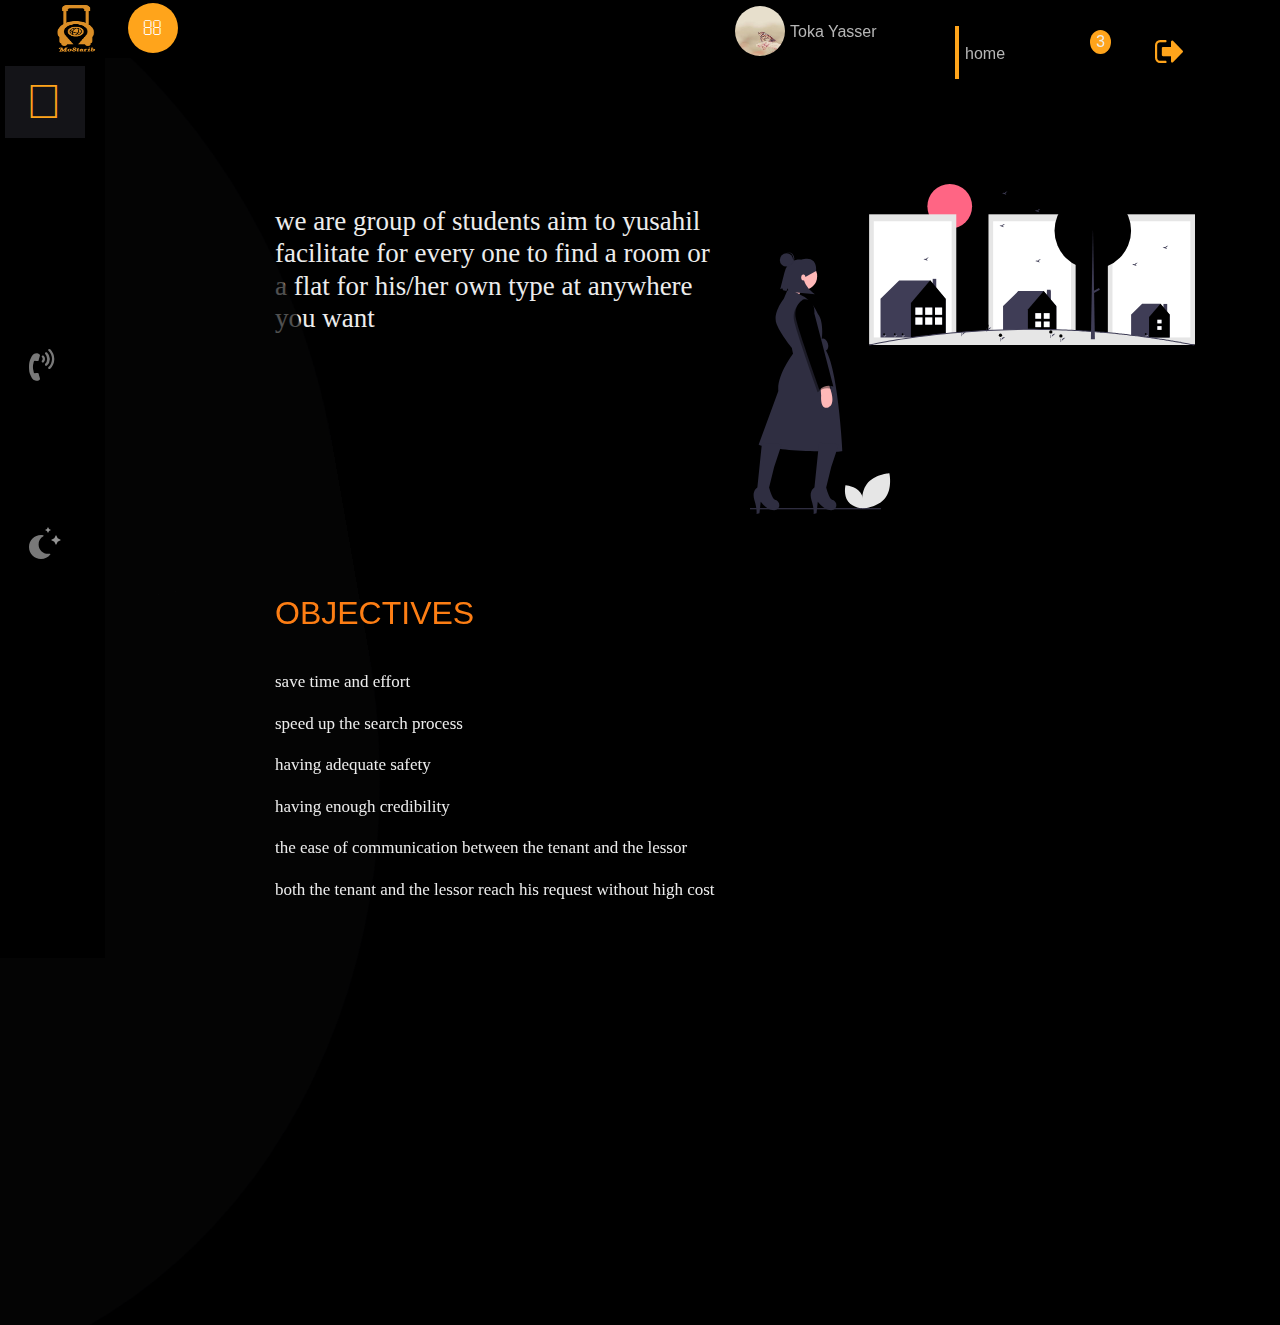
==== about.html @ 669028d1 "update html ,js files" ====
<!DOCTYPE html>
<html lang="en">

<head>
    <meta charset="utf-8">
    <meta http-equiv="X-UA-Compatible" content="IE=edge">
    <meta name="viewport" content="width=device-width, initial-scale=1">

    <!-- Title Of Page -->
    <title>Final Progect</title>

    <!-- Site Icon -->
    <link rel="icon" type="image/png" href="../images/icons/Mo8treb.png" />

    <!-- CSS Links -->
    <link href="css/bootstrap.css" rel="stylesheet">
    <link href="css/Pro1.css" rel="stylesheet">
    <link href="css/about.css" rel="stylesheet">
    <link href="css/sweetalert.css" rel="stylesheet">
    <link href="css/aos.css" rel="stylesheet">

    <!-- Fonts And Icons Links -->
    <link rel="stylesheet" href="https://use.fontawesome.com/releases/v5.7.0/css/all.css"
        integrity="sha384-lZN37f5QGtY3VHgisS14W3ExzMWZxybE1SJSEsQp9S+oqd12jhcu+A56Ebc1zFSJ" crossorigin="anonymous">
    <link rel="stylesheet" href="https://cdnjs.cloudflare.com/ajax/libs/font-awesome/4.7.0/css/font-awesome.min.css">
</head>

<body>



    <!-- All Content Of Page  -->
    <div class="BasicPage container">
        <!-- Content Of First Row Of Body -->
        <div class="row">
            <!-- Content Of Horizental NavBar -->
            <div class="col-lg-12">
                <div class="container">
                    <!-- Header Of Horizental NavBar -->
                    <div class="row pageheader fixed-top">
                        <div class="col-lg-3 col-md-4 col-sm-6">
                            <!-- Logo of Site -->
                            <h6><img class="imglogo" src="images/icons/Mo8treb.png" /></h6>
                            <!-- Search Icon -->
                            <div class="search">
                                <div class="s-effect">
                                    <input type="text" placeholder="      click to filter flats" id="Search" class="in">
                                    <div class="search-icon">
                                        <span class="fas fa-search"></span>
                                    </div>
                                </div>
                            </div>
                            <!-- User Profile Picture -->
                            <a href="userProfile.html" class="userinfo">
                                <img class="UserPicture" src="images/basic/profile.jpg" />
                                <h6 class="UserName">Toka Yasser</h6>
                            </a>
                            <!-- Vertical Line -->
                            <div class="line"></div>
                            <!-- Page Name -->
                            <a href="index.html" class="pagelink">
                                <h6 class="pagename">home</h6>
                            </a>
                            <!-- Notification Icon And Notification Numbers -->
                            <a class="notification-link">
                                <i class="notification fas fa-bell fa-2x fa-secondary" id="notification"></i>
                                <span class="notifi-number" id="notifi-num">3</span>
                            </a>
                            <!-- Log Out -->
                            <a class="logout-link" onclick="Logout();">
                                <i class="logout-icon fa fa-sign-out fa-2x" id="logout"></i>
                            </a>
                            <!-- Logout Content -->
                            <div id="logoutContent">
                                <div class="message">
                                    Are You Sure To Logout ?
                                </div>
                                <button class="yes">Yes</button>
                                <button class="no">Cancel</button>
                            </div>
                            <!-- Notification Content -->
                            <div class="notifi-dropdown">
                                <!-- Notification Box Content -->
                                <div class="notifi-content">
                                    <!-- Image Of Any User -->
                                    <div class="notifi-img-content">
                                        <img src="images/basic/59508415_633340147131975_897403652375838720_n.jpg"
                                            class="notifi-img">
                                    </div>
                                    <!-- What User Doing In Site(Download Post, Like Your Post, Dislike Your Post) -->
                                    <div class="notifi-info">
                                        <p>Nada Disliked your<span>Timeline Post</span></p>
                                        <span class="notifi-time">10 minutes ago</span>
                                    </div>
                                </div>
                                <!-- Notification Box Content -->
                                <div class="notifi-content">
                                    <!-- Image Of Any User -->
                                    <div class="notifi-img-content">
                                        <img src="images/basic/profile.jpg" class="notifi-img">
                                    </div>
                                    <!-- What User Doing In Site(Download Post, Like Your Post, Dislike Your Post) -->
                                    <div class="notifi-info">
                                        <p>Maruoma download<span>New Post</span></p>
                                        <span class="notifi-time">40 minutes ago</span>
                                    </div>
                                </div>
                                <!-- Notification Box Content -->
                                <div class="notifi-content">
                                    <!-- Image Of Any User -->
                                    <div class="notifi-img-content">
                                        <img src="images/basic/1116_196402540517940_1950022348_n.jpg"
                                            class="notifi-img">
                                    </div>
                                    <!-- What User Doing In Site(Download Post, Like Your Post, Dislike Your Post) -->
                                    <div class="notifi-info">
                                        <p>Toka liked your<span>Timeline Post</span></p>
                                        <span class="notifi-time">3 hour ago</span>
                                    </div>
                                </div>
                            </div>
                        </div>
                    </div>
                </div>

                <!-- Content Of Search Icon Form -->
                <div class="search-content " id='SearchContent'>
                    <div class="content">
                        <form>
                            <input type="text" placeholder="Governorate"><br>
                            <input type="text" placeholder="City"><br>
                            <input type="text" placeholder="Street"><br>
                            <input type="number" placeholder="Price"><br>
                            <input type="number" placeholder="Size"><br>
                            <input type="text" placeholder="Booking date" onfocus="(this.type='date')"><br><br>
                            <div class="col-lg-5 text-center" style="margin: auto">
                                <p id="ptype" class="accordion">choose a type ...... </p>
                                <div id="pa" class="panel">
                                    <label onclick="mytype(this)">summer resort</label> <br>
                                    <label onclick="mytype(this)">go and back</label><br>
                                    <label onclick="mytype(this)">general</label><br>
                                    <label onclick="mytype(this)">student</label><br>
                                </div>
                            </div>
                            <label class="radio-content">Room
                                <input type="radio" name="type" checked="checked">
                                <span class="checkmark"></span>
                            </label>
                            <label class="radio-content">Flat
                                <input type="radio" name="type">
                                <span class="checkmark"></span>
                            </label><br><br>
                            <input type="submit" value="filter">
                        </form>
                    </div>
                </div>
            </div>
        </div>
        <!-- Content Of Second Row That Have All Remaining Parts Of Body Under Horizental NavBar -->

        <div class="row col-lg-6 col-sm-3">

            <div class="col-lg-3 ">


            </div>

            <div class="col-lg-2 ">

            </div>

            <!-- Content Of Vertical NavBar -->
            <div class="col-lg-1 col-md-1 col-sm-1">
                <nav class="navbar">
                    <ul class="navbar-nav">
                        <!-- This Section Of Nav Is Logo And (>>) Icon -->
                        <li class="logo">
                            <h6 class="link-text logo-text">Toka Yasser</h6>
                            <a class=" headericon1 fas fa-angle-double-right fa-2x" style="color: #ffa41b;" h></a>
                        </li>
                        <!-- From This Section Of Nav , It Will Know All Other Pages Name And Ther Icons -->
                        <li class="nav-item">
                            <a href="index.html" class="nav-link">
                                <i class="navicon fas fa-home fa-2x fa-secondary"></i>
                                <span class="link-text">Home</span>
                            </a>
                        </li>

                        <li class="nav-item">
                            <a href="userProfile.html" class="nav-link">
                                <i class="navicon fas fa-user fa-2x fa-secondary"></i>
                                <span class="link-text">User Profile</span>
                            </a>
                        </li>

                        <li class="nav-item">
                            <a href="flatProfile.html" class="nav-link">
                                <i class="navicon fas fa-bed fa-2x fa-secondary"></i>
                                <span class="link-text">Flat Profile</span>
                            </a>
                        </li>

                        <li class="nav-item">
                            <a href="Reservation.html" class="nav-link">
                                <i class="navicon fa fa-volume-control-phone fa-2x fa-secondary"></i>
                                <span class="link-text">Reservation</span>
                            </a>
                        </li>

                        <li class="nav-item">
                            <a href="About.html" class="nav-link">
                                <i class="navicon fab fa-accusoft fa-2x fa-secondary"></i>
                                <span class="link-text">About</span>
                            </a>
                        </li>

                        <li class="nav-item">
                            <a href="contactUs.html" class="nav-link">
                                <i class="navicon fas fa-address-book fa-2x fa-secondary"></i>
                                <span class="link-text">Contact Us</span>
                            </a>
                        </li>

                        <!-- This Section Of Nav To Change Between Themes Color Of All page -->
                        <li class="nav-item" id="themeButton">
                            <a class="nav-link">
                                <svg class="theme-icon" id="darkIcon" xmlns="http://www.w3.org/2000/svg"
                                    viewBox="0 0 512 512" class="svg-inline--fa fa-moon-stars fa-w-16 fa-7x">
                                    <g class="fa-group">
                                        <path fill="currentColor"
                                            d="M320 32L304 0l-16 32-32 16 32 16 16 32 16-32 32-16zm138.7 149.3L432 128l-26.7 53.3L352 208l53.3 26.7L432 288l26.7-53.3L512 208z"
                                            class="fa-primary"></path>
                                        <path fill="currentColor"
                                            d="M332.2 426.4c8.1-1.6 13.9 8 8.6 14.5a191.18 191.18 0 0 1-149 71.1C85.8 512 0 426 0 320c0-120 108.7-210.6 227-188.8 8.2 1.6 10.1 12.6 2.8 16.7a150.3 150.3 0 0 0-76.1 130.8c0 94 85.4 165.4 178.5 147.7z"
                                            class="fa-secondary"></path>
                                    </g>
                                </svg>
                                <svg class="theme-icon" id="lightIcon" aria-hidden="true" focusable="false"
                                    data-prefix="fad" data-icon="sun" role="img" xmlns="http://www.w3.org/2000/svg"
                                    viewBox="0 0 512 512" class="svg-inline--fa fa-sun fa-w-16 fa-7x">
                                    <g class="fa-group">
                                        <path fill="currentColor"
                                            d="M502.42 240.5l-94.7-47.3 33.5-100.4c4.5-13.6-8.4-26.5-21.9-21.9l-100.4 33.5-47.41-94.8a17.31 17.31 0 0 0-31 0l-47.3 94.7L92.7 70.8c-13.6-4.5-26.5 8.4-21.9 21.9l33.5 100.4-94.7 47.4a17.31 17.31 0 0 0 0 31l94.7 47.3-33.5 100.5c-4.5 13.6 8.4 26.5 21.9 21.9l100.41-33.5 47.3 94.7a17.31 17.31 0 0 0 31 0l47.31-94.7 100.4 33.5c13.6 4.5 26.5-8.4 21.9-21.9l-33.5-100.4 94.7-47.3a17.33 17.33 0 0 0 .2-31.1zm-155.9 106c-49.91 49.9-131.11 49.9-181 0a128.13 128.13 0 0 1 0-181c49.9-49.9 131.1-49.9 181 0a128.13 128.13 0 0 1 0 181z"
                                            class="fa-primary"></path>
                                        <path fill="currentColor"
                                            d="M352 256a96 96 0 1 1-96-96 96.15 96.15 0 0 1 96 96z"
                                            class="fa-secondary"></path>
                                    </g>
                                </svg>
                                <svg class="theme-icon" id="solarIcon" aria-hidden="true" focusable="false"
                                    data-prefix="fad" data-icon="sunglasses" role="img"
                                    xmlns="http://www.w3.org/2000/svg" viewBox="0 0 576 512"
                                    class="svg-inline--fa fa-sunglasses fa-w-18 fa-7x">
                                    <g class="fa-group">
                                        <path fill="currentColor"
                                            d="M574.09 280.38L528.75 98.66a87.94 87.94 0 0 0-113.19-62.14l-15.25 5.08a16 16 0 0 0-10.12 20.25L395.25 77a16 16 0 0 0 20.22 10.13l13.19-4.39c10.87-3.63 23-3.57 33.15 1.73a39.59 39.59 0 0 1 20.38 25.81l38.47 153.83a276.7 276.7 0 0 0-81.22-12.47c-34.75 0-74 7-114.85 26.75h-73.18c-40.85-19.75-80.07-26.75-114.85-26.75a276.75 276.75 0 0 0-81.22 12.45l38.47-153.8a39.61 39.61 0 0 1 20.38-25.82c10.15-5.29 22.28-5.34 33.15-1.73l13.16 4.39A16 16 0 0 0 180.75 77l5.06-15.19a16 16 0 0 0-10.12-20.21l-15.25-5.08A87.95 87.95 0 0 0 47.25 98.65L1.91 280.38A75.35 75.35 0 0 0 0 295.86v70.25C0 429 51.59 480 115.19 480h37.12c60.28 0 110.38-45.94 114.88-105.37l2.93-38.63h35.76l2.93 38.63c4.5 59.43 54.6 105.37 114.88 105.37h37.12C524.41 480 576 429 576 366.13v-70.25a62.67 62.67 0 0 0-1.91-15.5zM203.38 369.8c-2 25.9-24.41 46.2-51.07 46.2h-37.12C87 416 64 393.63 64 366.11v-37.55a217.35 217.35 0 0 1 72.59-12.9 196.51 196.51 0 0 1 69.91 12.9zM512 366.13c0 27.5-23 49.87-51.19 49.87h-37.12c-26.69 0-49.1-20.3-51.07-46.2l-3.12-41.24a196.55 196.55 0 0 1 69.94-12.9A217.41 217.41 0 0 1 512 328.58z"
                                            class="fa-secondary"></path>
                                        <path fill="currentColor"
                                            d="M64.19 367.9c0-.61-.19-1.18-.19-1.8 0 27.53 23 49.9 51.19 49.9h37.12c26.66 0 49.1-20.3 51.07-46.2l3.12-41.24c-14-5.29-28.31-8.38-42.78-10.42zm404-50l-95.83 47.91.3 4c2 25.9 24.38 46.2 51.07 46.2h37.12C489 416 512 393.63 512 366.13v-37.55a227.76 227.76 0 0 0-43.85-10.66z"
                                            class="fa-primary"></path>
                                    </g>
                                </svg>
                                <span class="link-text">Themes</span>
                            </a>
                        </li>
                    </ul>
                </nav>
            </div>

        </div>



        <div class="row">

            <div class="about">
                <div style="display: flex;">
                    <div class="col-2">

                    </div>
                    <div class="col-lg-5">

                        <h1>
                            <span class="txt anim-text-flow">we are group of students aim to 
                                yusahil
                                facilitate for every one to
                                find
                                a room or a flat for his/her own type at
                                anywhere you want</span></h1>
                    </div>
                    <div class="col-lg-5">
                        <img src="images/about/about.svg">
                        <div class="box">
                            <div class='wave -one'></div>
                            <div class='wave -two'></div>
                            <div class='wave -three'></div>
                        </div>

                    </div>
                </div>
                <div class="objectives" style="display: flex;">
                    <div class="col-2">

                    </div>
                    <div class="col-lg-6" data-aos="zoom-out"  data-aos-offset="120">
                        <h2>objectives</h2>
                        <p>save time and effort</p>
                        <p>speed up the search process</p>
                        <p>having adequate safety</p>
                        <p>having enough credibility</p>
                        <p>the ease of communication between the tenant and the lessor</p>
                        <p>both the tenant and the lessor reach his request without high cost</p>
                    </div>
                    <div class="col-lg-6">

                    </div>
                </div>

                <div class="benefits" style="display: flex;" data-aos="zoom-out" >
                    <div class="col-2">

                    </div>
                    <div class="cl-lg-7">
                        <h2>benefits</h2>
                        <p>it will be fast searching</p>
                        <p>it will facilitate acess between the tenant and the lessor </p>
                        <p>it will provide safety and reliability</p>
                        <p>you will save time and effort</p>
                    </div>
                    <div class="col-lg-4 contact">
                        <label>If You Have Any Question Can Contact Us</label>
                        <br>
                        <a href="contactUs.html"><span>contact us</span></a>
                    </div>
                </div>

            </div>

        </div>

    </div>


    <!-- JS Links -->
    <script defer src="../js/Pro1.js"></script>

    <script src="js/jquery-1.12.4.min.js"></script>
    <script src="js/sweetalert.min.js"></script>
    <script src="js/about.js"></script>
    <script src="js/bootstrap.min.js"></script>
    <script src="js/aos.js"></script>

    <script>
        AOS.init();
    </script>

</body>

</html>
---- css/Pro1.css ----
/*************************************************************************/

/*---------------[ Basic Page ]--------------- */

:root {
    --text-primary: #b6b6b6;
    --text-secondary: #ececec;
    --bg-primary: #000000;
    --bg-secondary: #141418;
    --transition-speed: 600ms;
}

body {
    background-color: var(--bg-primary);
    color: var(--text-secondary);
    margin: 0;
    padding: 0;
    overflow-x: hidden;
}

/*************************************************************************/

/*---------------[ Top NavBar ]--------------- */

.pageheader {
    background-color: var(--bg-primary);
    padding: 5px;
    height: 58px;
}

/*--------------[ Logo ]-------------- */

.pageheader .imglogo {
    width: 50px;
    height: 50px;
    margin-left: 50px;
}

/*----------[ Search Icon ]----------- */

.search {
    color: black;
    width: 30px;
    height: 30px;
    margin-top: 10px;
    position: absolute;
    right: 50%;
    left: 50%;
    transition: all 0.8s ease-in-out;
}

.search-translate {
    transform: translate(100px, 0);
}

.search .s-effect {
    position: relative;
}

.search .in {
    position: absolute;
    width: 0px;
    height: 40px;
    top: -65px;
    left: -70px;
    padding: 5px 20px;
    outline: none;
    font-size: 18px;
    border-radius: 20px;
    color: black;
    border: 1px solid rgba(255, 164, 27);
    transition: all 0.8s ease;
    background-color: white;
}

.search .search-icon {
    position: absolute;
    width: 50px;
    height: 50px;
    color: white;
    border-radius: 50%;
    right: 55px;
    top: -70px;
    cursor: pointer;
    text-align: center;
    line-height: 50px;
    font-size: 20px;
    background-color: rgba(255, 164, 27);
    transition: all 0.8s ease;
}

.search .in.active {
    width: 220px;
}

.search .s-effect .animate {
    transform: rotate(-360deg);
}

/*----------[ Search Content ]----------- */

.search-content {
    position: fixed;
    z-index: 999;
    left: 0;
    top: 0;
    bottom: 0;
    height: 0%;
    width: 100%;
    overflow: auto;
    background-color: rgba(0, 0, 0, 0.9);
    transition: 0.5s;
}

.search-content .content {
    width: 50%;
    margin: auto;
    padding-top: 70px;
    padding-bottom: 30px;
    text-align: center;
    margin-bottom: 40px;
}

.search-content h2 {
    color: white;
    text-align: center;
    padding-bottom: 10px;
    padding-top: 20px;
    color: #57b846;
    font-weight: bold;
    font-family: "dancing script", cursive;
}

.search-content input[type=number], .search-content input[type="submit"], .search-content input[type=text], .search-content input[type=date] {
    border: none;
    width: 210px;
    outline: none;
    padding-bottom: 10px;
    border-radius: 25px;
    background-color: white;
    height: 40px;
    padding-left: 25px;
    padding-right: 20px;
    padding-top: 0x;
    padding-bottom: 0px;
    color: #666;
    margin-top: 10px;
    transition: all 0.5s ease-in;
    font-family: "dancing script", cursive;
}

.radio-content {
    position: relative;
    padding-left: 35px;
    margin-bottom: 12px;
    cursor: pointer;
    font-size: 17px;
    margin-left: 10px;
    color: #eee;
    font-family: "dancing script", cursive;
}

.radio-content input {
    position: absolute;
    opacity: 0;
    cursor: pointer;
    height: 0;
    width: 0;
}

.checkmark {
    position: absolute;
    top: 0;
    left: 0;
    height: 20px;
    width: 20px;
    background-color: #eee;
    border-radius: 50%;
}

.radio-content:hover input~.checkmark {
    background-color: #ccc;
}

.radio-content input:checked~.checkmark {
    background-color: #666;
}

.checkmark:after {
    content: "";
    position: absolute;
    display: none;
}

.radio-content input:checked~.checkmark:after {
    display: block;
}

.radio-content .checkmark:after {
    top: 6px;
    left: 6px;
    width: 8px;
    height: 8px;
    border-radius: 50%;
    background: white;
    opacity: 1;
}

form .type {
    margin-top: 20px;
    color: #666;
    font-size: 25px;
}

.select {
    position: relative;
    background: #fff;
    height: 40px;
    cursor: pointer;
    margin: auto;
    margin-top: -15px;
    margin-bottom: 25px;
}

select {
    width: 100%;
    height: 100%;
    background: none;
    border: none;
    -webkit-appearance: none;
    padding: 0 50px 0 20px;
    cursor: pointer;
    font-family: "dancing script", cursive;
    color: white;
    background-color: #89cff0;
    text-indent: 1px;
    outline: none;
}

option {
    outline: none;
    border: none;
}

.select:after {
    content: '';
    width: 0;
    height: 0;
    border-style: solid;
    border-width: 10px 7px 0;
    border-color: #fff transparent transparent transparent;
    position: absolute;
    right: 11px;
    top: 50%;
    transform: translateY(-50%);
}

.accordion {
    cursor: pointer;
    line-height: 35px;
    font-weight: 300;
    letter-spacing: 1px;
    transition: all 0.4s ease-in-out;
    background-color: rgba(255, 164, 27);
    color: white;
    text-align: center;
    font-family: "dancing script", cursive;
    border-radius: 25px;
}

.panel {
    padding: 0 18px;
    overflow: hidden;
    max-height: 0;
    transition: max-height 0.2s ease-out;
    text-align: center;
    font-family: "dancing script", cursive;
    color: rgba(255, 255, 255, 0.8);
    transition: all 0.4s ease-in-out;
    margin-bottom: 20px;
}

.panel label {
    transition: all 0.4s ease-in-out;
    cursor: pointer;
}

.panel label:hover {
    transform: translateX(10px);
    color: rgba(255, 164, 27)
}

.search-content input[type="submit"] {
    margin-top: -20px;
    color: white;
    border: 1px solid white;
    background-color: rgba(0, 0, 0, 0.1);
}

.search-content input[type='submit']:hover {
    background-color: rgba(255, 164, 27);
    transform: scale(1.1, 1.1);
}

/*-------------[ User Information ]-------------- */

.pageheader .userinfo, .pageheader .pagelink, .pageheader .notification-link {
    text-decoration: none;
}

.pageheader .UserPicture {
    width: 50px;
    height: 50px;
    border-radius: 50%;
    margin-left: 990px;
    margin-top: -90px;
}

.pageheader .UserName {
    margin-left: 1050px;
    margin-top: -65px;
    width: 100%;
    color: var(--text-primary);
}

.pageheader .line {
    border-left: 4px solid #ffa41b;
    height: 53px;
    width: 40px;
    margin-left: 1200px;
    margin-top: -45px;
}

.pageheader .pagename {
    margin-left: 1220px;
    margin-top: -35px;
    color: var(--text-primary);
    width: 100px;
}

/*-------------[ Notification Icon ]-------------- */

.pageheader .notification {
    margin-left: 1350px;
    color: var(--text-primary);
    text-decoration: none;
    position: fixed;
    margin-top: -35px;
    cursor: pointer;
}

.pageheader .notification:hover {
    color: #ffa41b;
}

.notification-link .notifi-number {
    position: fixed;
    top: 30px;
    padding: 0px 6px;
    border-radius: 50%;
    margin-left: 1370px;
    background-color: #ffa41b;
    color: var(--text-secondary);
    display: block;
}

/*-----------[ Notification Content ]------------ */

.notifi-dropdown {
    width: 350px;
    height: auto;
    background: var(--bg-secondary);
    border-radius: 5px;
    box-shadow: 2px 2px 3px rgba(0, 0, 0, 0.125);
    padding: 15px;
    margin-left: 1130px;
    margin-top: 20px;
    position: relative;
    display: none;
}

.notifi-dropdown .notifi-content {
    display: flex;
    align-items: center;
    padding: 10px 0;
    border-bottom: 1px solid var(--bg-primary);
}

.notifi-dropdown .notifi-content:last-child {
    border-bottom: 0px;
}

.notifi-dropdown .notifi-content .notifi-img-content {
    margin-right: 15px;
}

.notifi-dropdown .notifi-content .notifi-img-content .notifi-img {
    width: 50px;
    border-radius: 50%;
    height: 50px;
}

.notifi-dropdown .notifi-content .notifi-info p {
    margin-bottom: 5px;
}

.notifi-dropdown .notifi-content .notifi-info p span {
    color: #ffa41b;
    margin-left: 5px;
}

.notifi-dropdown .notifi-content .notifi-info .notifi-time {
    color: #c5c5e6;
    font-size: 12px;
}

.notifi-dropdown:before {
    content: "";
    position: absolute;
    top: -18px;
    left: 67%;
    transform: translateX(-50%);
    border: 10px solid;
    border-color: transparent transparent var(--bg-secondary) transparent;
}

.notifi-dropdown.active {
    display: block;
}

/*-------------[ Logout Icon ]-------------- */

.logout-icon {
    margin-left: 1430px;
    text-decoration: none;
    position: fixed;
    margin-top: -35px;
    cursor: pointer;
    color: #ffa41b;
}

.logout-icon:hover {
    color: var(--text-primary);
}

/*-----------[ Logout Content ]------------ */

#logoutContent {
    display: none;
    background: linear-gradient(to right, #ffa41b, #ebc675);
    background-size: cover;
    color: var(--bg-primary);
    position: absolute;
    width: 350px;
    border-radius: 5px;
    left: 50%;
    padding: 16px 8px 8px;
    box-sizing: border-box;
    justify-content: center;
    align-items: center;
    text-align: center;
    margin-left: 400px;
}

#logoutContent .yes, #logoutContent .no {
    color: var(--text-primary);
    border: 1px solid white;
    background-color: var(--bg-secondary);
    padding: 2px 5px;
    outline: none;
    border-radius: 25px;
    transition: all 0.5s ease-in;
    width: 60px;
    text-align: center;
    height: 40px;
    padding: 5px;
    margin-right: 10px;
}

#logoutContent .no {
    width: 95px;
}

#logoutContent .yes:hover, #logoutContent .no:hover {
    background-color: #ffa41b;
    transform: scale(1.1, 1.1);
    color: var(--text-secondary);
}

#logoutContent .message {
    text-align: center;
    padding-bottom: 20px;
}

/*------------[ Responsive Top NavBar ]------------ */

@media(max-width: 1500px) {
    .search .in {
        left: -50px;
    }
    .search .search-icon {
        right: 35px;
    }
    .pageheader .notification {
        margin-left: 1325px;
        margin-top: -35px;
    }
    .notification-link .notifi-number {
        margin-left: 1340px;
    }
    .notifi-dropdown {
        margin-left: 1105px;
    }
    .notifi-dropdown:before {
        left: 67%;
    }
    .logout-icon {
        margin-left: 1380px;
    }
}

@media(max-width: 1400px) {
    .search .in {
        left: -50px;
    }
    .search .search-icon {
        right: 35px;
    }
    .pageheader .UserPicture {
        margin-left: 830px;
    }
    .pageheader .UserName {
        margin-left: 885px;
    }
    .pageheader .line {
        margin-left: 1050px;
    }
    .pageheader .pagename {
        margin-left: 1060px;
    }
    .pageheader .notification {
        margin-left: 1180px;
        margin-top: -35px;
    }
    .notification-link .notifi-number {
        margin-left: 1195px;
    }
    .notifi-dropdown {
        margin-left: 950px;
    }
    .notifi-dropdown:before {
        left: 70%;
    }
    .logout-icon {
        margin-left: 1240px;
    }
    #logoutContent {
        margin-left: 300px;
    }
}

@media (max-width: 1300px) {
    .search .in {
        left: -20px;
    }
    .search .search-icon {
        right: 5px;
    }
    .pageheader .UserPicture {
        margin-left: 730px;
    }
    .pageheader .UserName {
        margin-left: 785px;
    }
    .pageheader .line {
        margin-left: 950px;
    }
    .pageheader .pagename {
        margin-left: 960px;
    }
    .pageheader .notification {
        margin-left: 1070px;
    }
    .notification-link .notifi-number {
        margin-left: 1085px;
    }
    .notifi-dropdown {
        margin-left: 890px;
    }
    .notifi-dropdown:before {
        left: 55%;
    }
    .logout-icon {
        margin-left: 1150px;
    }
}

@media (max-width: 1200px) {
    .notifi-dropdown {
        margin-left: 800px;
    }
    .notifi-dropdown:before {
        left: 81%;
    }
    .logout-icon {
        margin-left: 1120px;
    }
}

@media (max-width: 1100px) {
    .search .in {
        left: 0px;
    }
    .search .search-icon {
        right: -15px;
    }
    .pageheader .UserPicture {
        margin-left: 630px;
    }
    .pageheader .UserName {
        margin-left: 685px;
    }
    .pageheader .line {
        margin-left: 850px;
    }
    .pageheader .pagename {
        margin-left: 860px;
    }
    .pageheader .notification {
        margin-left: 950px;
    }
    .notification-link .notifi-number {
        margin-left: 965px;
    }
    .notifi-dropdown {
        margin-left: 700px;
    }
    .notifi-dropdown:before {
        left: 75%;
    }
    .logout-icon {
        margin-left: 1000px;
    }
}

@media (max-width: 1000px) {
    .search .in {
        left: -30px;
    }
    .search .search-icon {
        right: 10px;
    }
    .pageheader .UserPicture {
        margin-left: 550px;
    }
    .pageheader .UserName {
        margin-left: 605px;
    }
    .pageheader .line {
        margin-left: 750px;
    }
    .pageheader .pagename {
        margin-left: 760px;
    }
    .pageheader .notification {
        margin-left: 850px;
    }
    .notification-link .notifi-number {
        margin-left: 865px;
    }
    .notifi-dropdown {
        margin-left: 600px;
    }
    .notifi-dropdown:before {
        left: 75%;
    }
    .logout-icon {
        margin-left: 890px;
    }
    #logoutContent {
        margin-left: 200px;
    }
}

@media (max-width: 900px) {
    .pageheader .UserPicture {
        margin-left: 650px;
    }
    .pageheader .UserName, .pageheader .pagename, .pageheader .line {
        display: none;
    }
    .pageheader .notification {
        margin-left: 720px;
        margin-top: -70px;
    }
    .notification-link .notifi-number {
        margin-left: 735px;
    }
    .notifi-dropdown {
        margin-left: 550px;
        margin-top: -30px;
        width: 300px;
    }
    .notifi-dropdown:before {
        left: 61%;
    }
    .logout-icon {
        margin-left: 800px;
        margin-top: -70px;
    }
    #logoutContent {
        margin-top: -50px;
    }
}

@media (max-width: 800px) {
    .search .in {
        left: 0px;
    }
    .search .search-icon {
        right: -15px;
    }
    .pageheader .UserPicture {
        margin-left: 600px;
    }
    .pageheader .notification {
        margin-left: 670px;
    }
    .notification-link .notifi-number {
        margin-left: 685px;
    }
    .notifi-dropdown {
        margin-left: 450px;
    }
    .notifi-dropdown:before {
        left: 78%;
    }
    .logout-icon {
        margin-left: 720px;
    }
    #logoutContent {
        margin-left: 100px;
    }
}

@media (max-width: 700px) {
    .search .in {
        left: -40px;
    }
    .search .search-icon {
        right: 25px;
    }
    .pageheader .UserPicture {
        margin-left: 470px;
    }
    .pageheader .notification {
        margin-left: 540px;
    }
    .notification-link .notifi-number {
        margin-left: 555px;
    }
    .notifi-dropdown {
        margin-left: 350px;
    }
    .notifi-dropdown:before {
        left: 68%;
    }
    .logout-icon {
        margin-left: 600px;
    }
    #logoutContent {
        margin-left: 0px;
        margin-top: -20;
    }
}

@media (max-width: 600px){
    .search .in {
        left: -60px;
    }
    .search .search-icon {
        right: 45px;
    }
    .pageheader .imglogo {
        margin-left: 15px;
    }
    .pageheader .UserPicture {
        margin-left: 420px;
    }
    .pageheader .notification {
        margin-left: 480px;
    }
    .notification-link .notifi-number {
        margin-left: 495px;
    }
    .notifi-dropdown {
        margin-left: 250px;
    }
    .notifi-dropdown:before {
        left: 81%;
    }
    .logout-icon {
        margin-left: 530px;
    }
    #logoutContent {
        margin-left: -20px;
    }
}

@media (max-width: 580px){
    .search .in {
        left: -200px;
    }
    .search .search-icon {
        right: 185px;
    }
    .pageheader .UserPicture {
        margin-left: 350px;
    }
    .pageheader .notification {
        margin-left: 30px;
        margin-top: -50px;
    }
    .notification-link .notifi-number {
        margin-left: 445px;
    }
    .notifi-dropdown {
        margin-left: 200px;
    }
    .notifi-dropdown:before {
        left: 81%;
    }
    .logout-icon {
        margin-left: 80px;
        margin-top: -50px;
    }
    #logoutContent {
        margin-left: -150px;
    }
}

@media (max-width: 500px) {
    .search .in {
        left: -140px;
    }
    .search .in.active {
        width: 173px;
    }
    .search .search-icon {
        right: 125px;
    }
    .pageheader .UserPicture {
        margin-left: 295px;
    }
    .pageheader .notification {
        margin-left: 15px;
        margin-top: -45px;
    }
    .notification-link .notifi-number {
        margin-left: 375px;
    }
    .notifi-dropdown {
        margin-left: 110px;
    }
    .notifi-dropdown:before {
        left: 73%;
        margin-top: 2px;
    }
    .logout-icon {
        margin-left: 60px;
        margin-top: -45px;
    }
    #logoutContent {
        margin-left: -150px;
        width: 300px;
    }
}

/*************************************************************************/

/*----------------[ Left NavBar ]-------------- */

.navbar {
    position: fixed;
    background-color: var(--bg-primary);
    transition: width 600ms ease;
    overflow: auto;
    padding-right: 100px;
    margin-top: 58px;
    margin-left: -470px;
}

.navbar-nav {
    list-style: none;
    padding: 0;
    margin: 0;
    display: flex;
    flex-direction: column;
    align-items: center;
    height: 100%;
}

.nav-item {
    width: 100%;
    margin-bottom: -8px;
}

.nav-link {
    display: flex;
    align-items: center;
    height: 4.2rem;
    color: var(--text-primary);
    text-decoration: none;
    filter: grayscale(100%) opacity(0.7);
    transition: var(--transition-speed);
}

.nav-link:hover {
    filter: grayscale(0%) opacity(1);
    background: var(--bg-secondary);
    color: var(--text-secondary);
}

.link-text {
    display: none;
    margin-left: 1.2rem;
    font-size: small;
}

.nav-link .navicon, .nav-link svg {
    width: 2rem;
    min-width: 2rem;
    margin: 0 1.5rem;
}

#themeButton .nav-link {
    margin-top: 150px;
    cursor: pointer;
}

.fa-primary {
    color: #f3d948;
}

.fa-secondary {
    color: #ffa41b;
}

.headericon1 {
    transition: var(--transition-speed);
}

.logo {
    font-weight: bold;
    text-transform: uppercase;
    margin-bottom: 1rem;
    text-align: center;
    color: var(--text-secondary);
    background: var(--bg-secondary);
    font-size: 1.5rem;
    letter-spacing: 2px;
    width: 100%;
}

.logo .headericon1 {
    transform: rotate(0deg);
    transition: var(--transition-speed);
}

.logo-text {
    display: inline;
    position: absolute;
    left: -999px;
    transition: var(--transition-speed);
}

.logo-text {
    margin-left: 1.5rem;
    margin-top: 15px;
}

.navbar:hover .logo .headericon1 {
    transform: rotate(-180deg);
}

/*------------[ Responsive Left NavBar ]------------ */

@media(max-width: 1550px) {
    .navbar {
        margin-left: -445px;
    }
}

@media(max-width: 1500px) {
    .navbar {
        margin-left: -400px;
    }
}

@media(max-width: 1400px) {
    .navbar {
        margin-left: -350px;
    }
    #themeButton .nav-link {
        margin-top: 0px;
    }
}

@media (max-width: 1300px) {
    .navbar {
        margin-left: -330px;
    }
}

@media (max-width: 1100px) {
    .navbar {
        margin-left: -280px;
    }
}

@media (max-width: 1000px) {
    .navbar {
        margin-left: -250px;
    }
}

@media (max-width: 900px) {
    .navbar {
        margin-left: -220px;
    }
}

@media (max-width: 800px) {
    .navbar {
        margin-left: -175px;
    }
}

/*------[ Small Screens Of Left NavBar ]------*/

@media only screen and (max-width: 700px) {
    .navbar {
        bottom: 0;
        width: 100vw;
        height: 4rem;
        overflow-y: hidden;
        margin-left: -145px;
    }
    .logo {
        display: none;
    }
    .navbar-nav {
        flex-direction: row;
    }
    .nav-link {
        justify-content: center;
    }
    .nav-item {
        margin-left: 10px;
    }
    #themeButton .nav-link {
        margin-top: 0px;
    }
}

/*------[ Large Screens Of Left NavBar ]------*/

@media only screen and (min-width: 700px) {
    .navbar {
        top: 0;
        width: 5rem;
        height: 100vh;
    }
    .navbar:hover {
        width: 16rem;
    }
    .navbar:hover .link-text {
        display: inline;
    }
    .navbar:hover .logo .headericon1 {
        margin-left: 11rem;
    }
    .navbar:hover .logo-text {
        left: 0px;
    }
}

@media (max-width: 600px) {
    .navbar {
        margin-left: -98px;
        height: 4.5rem;
        width: 100vw;
    }
    .nav-item {
        margin-left: -2px;
    }
}

@media (max-width: 580px){
    .navbar {
        margin-left: -48px;
        width: 105vw;
    }
}

@media (max-width: 500px) {
    .navbar {
        margin-left: -34px;
        width: 98vw;
    }
    .nav-item {
        margin-left: -13px;
    }
}

/*************************************************************************/

/*-----------------------[ Main Post ]---------------------- */

.myPost, .otherPost {
    margin-top: 5rem;
    padding: 1rem;
    background-color: var(--bg-secondary);
    width: 760%;
    border-radius: 20px;
}

.otherPost {
    margin-top: 2rem;
}

.myPost .userinfo, .otherPost .userinfo {
    text-decoration: none;
}

/*------------[ User Post Info ]------------- */

.myPost .UserPicture, .otherPost .UserPicture {
    width: 50px;
    height: 50px;
    border-radius: 50%;
}

.myPost .UserName, .otherPost .UserName {
    width: 100%;
    margin-top: -45px;
    margin-left: 60px;
    color: var(--text-primary);
}

.myPost .date-link, .otherPost .date-link {
    text-decoration-color: var(--text-primary);
    cursor: default;
}

.myPost .date, .otherPost .date {
    font-size: small;
    width: 100%;
    margin-top: -5px;
    margin-left: 60px;
    color: var(--text-primary);
    filter: grayscale(100%) opacity(0.7);
}

/*-----------[ Post Description ]------------ */

.myPost .post-desc, .otherPost .post-desc {
    padding: 5px;
    padding-left: 20px;
}

.myPost #more, .otherPost #more2 {
    display: none;
}

.myPost .readmore, .otherPost .readmore2 {
    cursor: pointer;
    text-decoration: solid;
    color: var(--text-primary);
}

.myPost .readmore:hover, .otherPost .readmore2:hover {
    color: #ffa41b;
}

/*-----------[ Post Image ]------------ */

.imagepost, .imagepost2 {
    margin: -20px 0px;
}

.imagepost img, .imagepost2 img {
    height: 100%;
    max-height: 500px;
}

.imagepost img:hover, .imagepost2 img:hover {
    transform: scale(1.05);
}

#postImages, #postImages2 {
    transition: 1s;
    padding: 15px;
    width: 100%;
    max-width: 700px;
    margin-left: 20px;
    border-radius: 50px;
    margin-top: 10px;
    margin-bottom: 10px;
}

.imagepost .next, .imagepost2 .next2 {
    width: 40px;
    height: 40px;
    position: absolute;
    margin-left: 0px;
    margin-top: 250px;
    cursor: pointer;
}

.imagepost .prev, .imagepost2 .prev2 {
    width: 40px;
    height: 40px;
    position: absolute;
    margin-left: -740px;
    margin-top: 250px;
    cursor: pointer;
}

/*-----------[ Post Like ]------------ */

.like-div {
    font-size: 40px;
}

.like {
    margin-top: 30px;
    margin-left: 30px;
    cursor: pointer;
    color: var(--text-secondary);
}

.dislike {
    margin-left: 0px;
    cursor: pointer;
    color: var(--text-primary);
}

.like:hover, .dislike:hover {
    color: #000;
}

.likebutton-clicked, .dislikebutton-clicked {
    color: #ffa41b;
}

/*-----------[ Editing Icon ]------------ */

.myEditing, .otherEditing {
    margin-top: -70px;
    margin-bottom: 40px;
}

.myEditing .myEditing-link, .otherEditing .otherEditing-link {
    color: var(--text-primary);
    background-color: var(--bg-secondary);
    width: 0px;
    margin-left: 680px;
}

.myEditing .myEditing-icon, .otherEditing .otherEditing-icon {
    color: var(--text-primary);
    text-decoration: none;
    margin-top: 10px;
    cursor: pointer;
}

.myEditing-dropdown, .otherEditing-dropdown {
    width: 300px;
    height: auto;
    background: var(--bg-primary);
    border-radius: 20px;
    box-shadow: 2px 2px 3px rgba(0, 0, 0, 0.125);
    padding: 15px;
    margin-left: 480px;
    opacity: 0.9;
    font-family: "dancing script", cursive;
    position: absolute;
    transition: all 0.4s ease-in-out;
    display: none;
}

.otherEditing-dropdown .otherEditing-content .saving-info:first-child {
    margin-bottom: 5px;
    border-bottom: 1px solid #ffa41b;
}

.otherEditing-dropdown .otherEditing-content :last-child {
    border-bottom: 0px;
}

.otherEditing-dropdown .otherEditing-content .saving-content, .otherEditing-dropdown .otherEditing-content .tn-content {
    text-decoration: none;
    color: var(--text-secondary);
    margin-right: 170px;
    margin-bottom: 5px;
}

.otherEditing-dropdown .otherEditing-content .hiding-content {
    text-decoration: none;
    color: var(--text-secondary);
    margin-bottom: 5px;
}

.otherEditing-dropdown .otherEditing-content .saving-content .save-icon, .otherEditing-dropdown .otherEditing-content .tn-content .tn-icon, .otherEditing-dropdown .otherEditing-content .hiding-content .hide-icon {
    padding-top: 5px;
    padding-right: 10px;
    padding-bottom: 10px;
}

.myEditing-dropdown:before, .otherEditing-dropdown:before {
    content: "";
    position: absolute;
    top: -18px;
    left: 72%;
    transform: translateX(-50%);
    border: 10px solid;
    border-color: transparent transparent var(--bg-primary) transparent;
}

.myEditing-dropdown.active, .otherEditing-dropdown.active {
    display: block;
}

/*-----------[ Editing Icon Of My Post ]------------ */

.myEditing-dropdown .myEditing-content .saving-info:first-child {
    margin-bottom: 5px;
    border-bottom: 1px solid #ffa41b;
}

.myEditing-dropdown .myEditing-content :last-child {
    border-bottom: 0px;
}

.myEditing-dropdown .myEditing-content .saving-content {
    text-decoration: none;
    color: var(--text-secondary);
    margin-right: 170px;
    margin-bottom: 5px;
}

.myEditing-dropdown .myEditing-content .saving-content .save-icon {
    padding-top: 5px;
    padding-right: 10px;
    padding-bottom: 10px;
}

.myEditing-dropdown .myEditing-content .details-myEditing {
    border-bottom: 1px solid #ffa41b;
}

.myEditing-dropdown .myEditing-content .editingcontent, .myEditing-dropdown .myEditing-content .to-content, .myEditing-dropdown .myEditing-content .deleting-content {
    text-decoration: none;
    color: var(--text-secondary);
    margin-right: 190px;
    margin-bottom: 5px;
}

.myEditing-dropdown .myEditing-content .to-content {
    margin-right: 0px;
}

.myEditing-dropdown .myEditing-content .hidingcontent {
    text-decoration: none;
    color: var(--text-secondary);
    margin-right: 170px;
    margin-bottom: 5px;
}

.myEditing-dropdown .myEditing-content .deleting-content {
    margin-right: 70px;
}

.myEditing-dropdown .myEditing-content .editingcontent .edit-icon, .myEditing-dropdown .myEditing-content .to-content .to-icon, .myEditing-dropdown .myEditing-content .hidingcontent .hide-icon, .myEditing-dropdown .myEditing-content .deleting-content .delete-icon {
    padding-top: 5px;
    padding-right: 10px;
    padding-bottom: 10px;
}

/*-----------[ Hiding Icon ]------------ */

#unDoingMe, #unDoingOther {
    margin-left: 100px;
    background-color: var(--bg-secondary);
    color: var(--text-primary);
    width: 500px;
    margin-top: 90px;
    border-radius: 20px;
    display: none;
}

#unDoingOther {
    margin-top: 20px;
}

.unDoingMe-row, .unDoingOther-row {
    padding-left: 10px;
}

.unDoingMe-icon, .unDoingOther-icon {
    margin-top: 20px;
    padding-right: 10px;
    cursor: pointer;
}

.undoing-content {
    margin-top: 5px;
}

.undoing-head {
    margin-bottom: 0px;
}

.undoing-link {
    text-decoration: none;
    color: var(--bg-secondary);
}

.undoing-link:hover {
    text-decoration: none;
    color: var(--bg-secondary);
}

.undoing-btn {
    color: var(--bg-secondary);
    border: 1px solid white;
    background-color: var(--text-primary);
    padding: 2px 5px;
    outline: none;
    border-radius: 25px;
    transition: all 0.5s ease-in;
    font-family: "dancing script", cursive;
    width: 100px;
    height: 40px;
    margin-top: 15px;
    margin-left: 45px;
}

.undoing-btn:hover {
    background-color: #ffa41b;
    transform: scale(1.1, 1.1);
}

/*------------[ Responsive Main Post ]------------ */

@media(max-width: 1500px) {
    .myPost, .otherPost {
        margin-left: 0rem;
    }
}

@media (max-width: 1300px) {
    .myPost, .otherPost {
        margin-left: 0.5rem;
    }
}

@media (max-width: 1200px) {
    .myPost, .otherPost {
        margin-left: 10rem;
        width: 900%;
    }
    .myEditing, .otherEditing {
        margin-left: -45px;
    }
    #postImages, #postImages2 {
        margin-left: 0px;
    }
    .imagepost .next, .imagepost2 .next2 {
        width: 35px;
        height: 35px;
        margin-left: -5px;
    }
    .imagepost .prev, .imagepost2 .prev2 {
        display: none;
    }
    #unDoingMe, #unDoingOther {
        margin-left: 250px;
    }
}

@media (max-width: 1000px) {
    .myPost, .otherPost {
        margin-left: 8rem;
        width: 3400%;
    }
    .myEditing, .otherEditing {
        margin-left: -185px;
    }
    #unDoingMe, #unDoingOther {
        margin-left: 200px;
    }
}

@media (max-width: 900px) {
    .myPost, .otherPost {
        margin-left: 8.4rem;
        width: 3500%;
    }
    .myEditing, .otherEditing {
        margin-left: -165px;
    }
    .myEditing-dropdown, .otherEditing-dropdown {
        width: 280px;
        margin-left: 480px;
    }
    .otherEditing-dropdown .otherEditing-content .saving-content {
        margin-right: 140px;
    }
    .myEditing-dropdown .myEditing-content .saving-content, .myEditing-dropdown .myEditing-content .to-content {
        margin-right: 50px;
    }
    .myEditing-dropdown:before, .otherEditing-dropdown:before {
        left: 77%;
    }
}

@media (max-width: 800px) {
    .myPost, .otherPost {
        margin-left: 11rem;
        width: 3000%;
    }
    .myEditing, .otherEditing {
        margin-left: -225px;
    }
    #unDoingMe, #unDoingOther {
        margin-left: 190px;
    }
}

@media (max-width: 700px) {
    .myPost, .otherPost {
        margin-left: -5rem;
        width: 950%;
    }
    .myEditing, .otherEditing {
        margin-left: -125px;
    }
    #unDoingMe, #unDoingOther {
        margin-left: 4rem;
        width: 600%;
    }
    .undoing-btn {
        margin-bottom: 15px;
        margin-top: 5px;
        margin-left: 250px;
    }
}

@media only screen and (max-width: 700px) {
    main {
        margin: 0;
    }
    .otherPost, #unDoingOther {
        margin-bottom: 100px;
    }
}

@media (max-width: 600px) {
    .myPost, .otherPost {
        margin-left: -2rem;
        width: 800%;
    }
    .myEditing, .otherEditing {
        margin-left: -225px;
    }
    .imagepost .next, .imagepost2 .next2 {
        width: 30px;
        height: 30px;
        margin-top: 180px;
    }
}
@media (max-width: 580px){
    .myPost, .otherPost {
        margin-left: -2rem;
        width: 120%;
    }
}
@media (max-width: 500px) {
    .myPost, .otherPost {
        margin-left: 0rem;
        width: 110%;
    }
    .myEditing, .otherEditing {
        margin-left: -365px;
    }
    .imagepost .next, .imagepost2 .next2 {
        margin-top: 150px;
    }
    #unDoingMe, #unDoingOther {
        margin-left: 2rem;
        width: 90%;
    }
    .undoing-btn {
        margin-bottom: 10px;
        margin-top: 0px;
        margin-left: 200px;
    }
}

/*************************************************************************/

/*----------------[ Right NavBar ]-------------- */

.right .anns1 {
    margin-left: 700px;
    margin-top: 100px;
    margin-bottom: 20px;
    position: fixed;
    display: block;
}

.right .anns2 {
    margin-left: 700px;
    position: fixed;
    margin-top: 330px;
}

.right .footer {
    margin-top: 10px;
    margin-left: 700px;
    margin-top: 530px;
    font-size: small;
    position: fixed;
}

.right .footer .footer-link, .footer-para {
    text-decoration-color: var(--text-primary);
    color: var(--text-primary);
    opacity: 0.7;
}

/*------------[ Responsive Right NavBar ]------------ */

@media(max-width: 1400px) {
    .right {
        margin-left: -20px;
    }
}

@media (max-width: 1300px) {
    .right {
        margin-left: -30px;
    }
}

@media (max-width: 1200px) {
    .right .anns1, .right .anns2, .right .footer {
        display: none;
    }
}

/*************************************************************************/

/*----------------[ Themes Color ]-------------- */

.dark {
    --text-primary: #b6b6b6;
    --text-secondary: #ececec;
    --bg-primary: #000000;
    --bg-secondary: #141418;
    /* Flat Profile */
    --back-img: linear-gradient(rgba(0, 0, 0, 0.9), rgba(0, 0, 0, 0.9)), url(../images/flat/5.jpg);
    --tab-toggle: #ffa41b;
    --add-key: #b6b6b6;
    --back-val: #343a4054;
}

.light {
    --text-primary: #1f1f1f;
    --text-secondary: #000000;
    --bg-primary: #ffffff;
    --bg-secondary: #e4e4e4;
    /* Flat Profile */
    --back-img: linear-gradient(rgba(255, 255, 255, 0.9), rgba(255, 255, 255, 0.9)), url(../images/flat/5.jpg);
    --tab-toggle: #ffa41b;
    --add-key: #000000;
    --back-val: #343a4030;
}

.solar {
    --text-primary: #576e75;
    --text-secondary: #35535c;
    --bg-primary: #fdf6e3;
    --bg-secondary: #f5e5b8;
    /* Flat Profile */
    --back-img: linear-gradient(rgba(248, 228, 186, 0.9), rgba(247, 227, 184, 0.9)), url(../images/flat/5.jpg);
    --tab-toggle: #ffa41b;
    --back-val: #343a4030;
}

.theme-icon {
    display: none;
}

.dark #darkIcon {
    display: block;
}

.light #lightIcon {
    display: block;
}

.solar #solarIcon {
    display: block;
}
---- css/about.css ----
.navbar{
  z-index: 3;
 
}
@media (max-width: 700px){
  .about img{
    display: none;
  }
}

.about{
    margin-top: 94px;
}

.about h1{
    font-size: 27px;
    margin-top: 111px;
  
    font-family: cursive;
}   
.about img{
    width: 100%;
    margin-top: 90px;
}

/*waves****************************/


.box {
	position: fixed;
	top: 0;
	transform: rotate(80deg);
  left: 0;
  /* right:0 */
}

.wave {
	position: fixed;
	top: 0;
	left: 0;
  opacity: .4;
  position: absolute;
  top: 3%;
  left: 10%;
  /* background: #0af; */
  background: var(--bg-secondary);
  width: 1500px;
  height: 1300px;
  margin-left: -150px;
  /* margin-right: -150px; */
  margin-top: -250px;
  transform-origin: 50% 48%;
  border-radius: 43%;
  animation: drift 7000ms infinite linear;
}

.wave.-three {
  animation: drift 7500ms infinite linear;
	position: fixed;
  /* background-color: #77daff; */
  background-color: var(--bg-primary);
}

.wave.-two {
  animation: drift 3000ms infinite linear;
  opacity: .1;
  /* background: black; */
  background: var(--bg-primary);
	position: fixed;
}

.box:after {
  content: '';
  display: block;
  /* left: 0; */
  right: 0;
  top: 0;
  width: 100%;
  height: 100%;
  /* z-index: 11; */
  transform: translate3d(0, 0, 0);
}

@keyframes drift {
  from { transform: rotate(0deg); }
  from { transform: rotate(360deg); }
}





@keyframes anim{
  0% {
    
    transform: scale(0,0) rotateZ(-90deg);opacity:0
  }
  30% {
   transform: scale(1,1) rotateZ(0deg);opacity:1
  }
  50% {
   
    transform: scale(1,1) rotateZ(0deg);opacity:1
  }
  80% {
   
    transform: scale(0,0) rotateZ(90deg);opacity:0
  }
}
.about .objectives{
	
  margin-top: 80px;
 
}
.about  h2{
  color: var(--orange);
   
    margin-bottom: 37px;
    text-transform: uppercase;
}
.about p{
  font-family: cursive;
    font-size: 17px;
}

.about .benefits{

  margin-top: 115px;
  margin-bottom: 50px;
}
.about .contact{

   text-align: center;
   margin-top: 11px;
}
.about label{
  margin-bottom: 41px;
    font-size: 19px;
    font-family: cursive;
    font-size: 17px;
}
.about a{

  font-size: 18px;
  padding: 10px 28px;
  text-decoration: none;
  color: #333;
 
  overflow: hidden;
  border: 2px solid #333;
 
  text-align: center;
  position: relative;
  transition: all .35s;
  font-family: cursive;
}

.about a span{
  position: relative;
  z-index: 2;
}

.about a:after{
  position: absolute;
  content: "";
  top: 0;
  left: 0;
  width: 0;
  height: 100%;
 
  background: var(--orange) ;
  transition: all .35s;
}

.about a:hover{
  color: #fff;
}

.about a:hover:after{
  width: 100%;
}
---- css/sweetalert.css ----
@import './css/icons';
@import './css/text';
@import './css/buttons';
@import './css/content';
@import './css/button-loader';

:root {
  --swal-modal-width: 478px;
}

.swal-overlay {
  position: fixed;
  top: 0;
  bottom: 0;
  left: 0;
  right: 0;
  text-align: center;
  font-size: 0; /* Remove gap between inline-block elements */
  overflow-y: auto;

  background-color: rgba(0, 0, 0, 0.4);
  z-index: 10000;
  pointer-events: none;
  opacity: 0;
  transition: opacity 0.3s;
  &::before {
    content: ' ';
    display: inline-block;
    vertical-align: middle; /* vertical alignment of the inline element */
    height: 100%;
  }

  &--show-modal {
    opacity: 1;
    pointer-events: auto;

    & .swal-modal {
      opacity: 1;
      pointer-events: auto;
      box-sizing: border-box;
      animation: showSweetAlert 0.3s;
      will-change: transform;
    }
  }
}

.swal-modal {
  width: var(--swal-modal-width);
  opacity: 0;
  pointer-events: none;
  background-color: white;
  text-align: center;
  border-radius: 5px;

  position: static;
  margin: 20px auto;
  display: inline-block;
  vertical-align: middle;

  transform: scale(1);
  transform-origin: 50% 50%;
  z-index: 10001;
  transition: transform 0.3s, opacity 0.2s;

  @media all and (max-width: 500px) {
    width: calc(100% - 20px);
  }
}

@keyframes showSweetAlert {
  0% {
    transform: scale(1);
  }
  1% {
    transform: scale(0.5);
  }

  45% {
    transform: scale(1.05);
  }

  80% {
    transform: scale(0.95);
  }

  100% {
    transform: scale(1);
  }
}

/*
Target IE8-IE10 due to incompability with the css `pointer-event` property.
@see https://github.com/t4t5/sweetalert/issues/863
*/
@media screen\0 {
  .swal-overlay {
    visibility: hidden;
  }

  .swal-overlay--show-modal {
    visibility: visible;
  }

  .swal-button__loader {
    visibility: hidden;
  }

  .swal-overlay--show-modal .swal-modal {
    visibility: visible;
  }

  .swal-modal {
    visibility: hidden;
  }
}
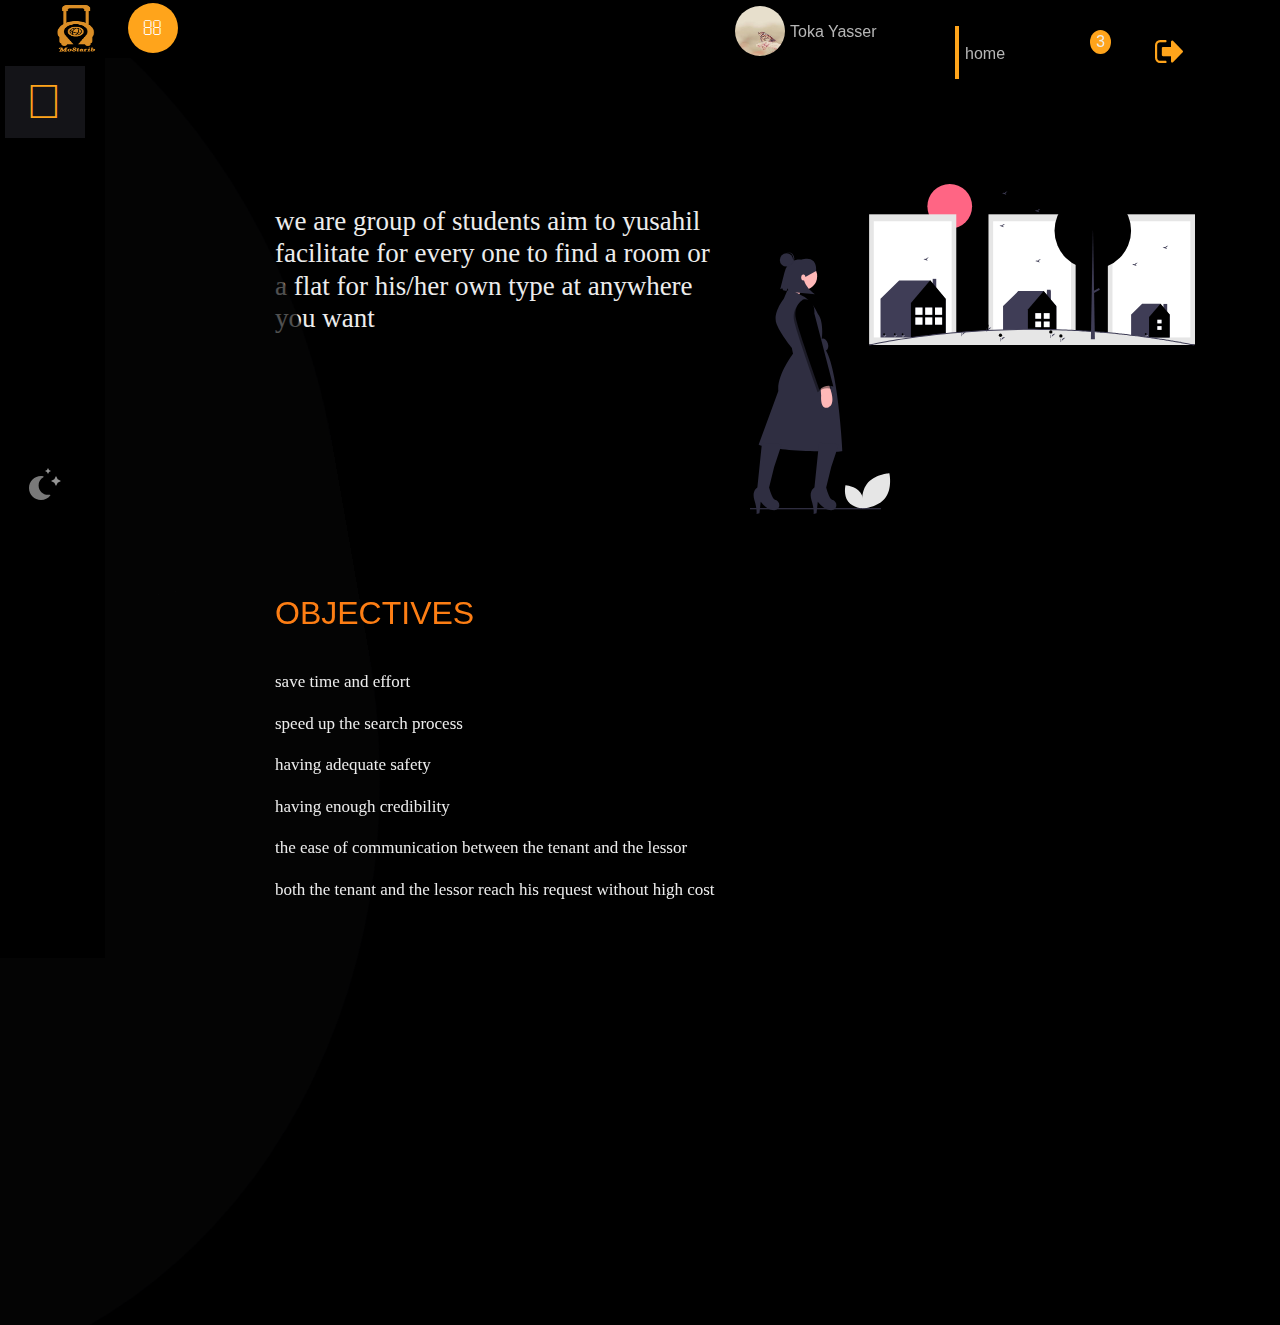
==== commit 35e60340: "//Reservation.html" ====
--- a/about.html
+++ b/about.html
@@ -200,12 +200,12 @@
                             </a>
                         </li>
 
-                        <li class="nav-item">
+                        <!-- <li class="nav-item">
                             <a href="Reservation.html" class="nav-link">
                                 <i class="navicon fa fa-volume-control-phone fa-2x fa-secondary"></i>
                                 <span class="link-text">Reservation</span>
                             </a>
-                        </li>
+                        </li> -->
 
                         <li class="nav-item">
                             <a href="About.html" class="nav-link">
